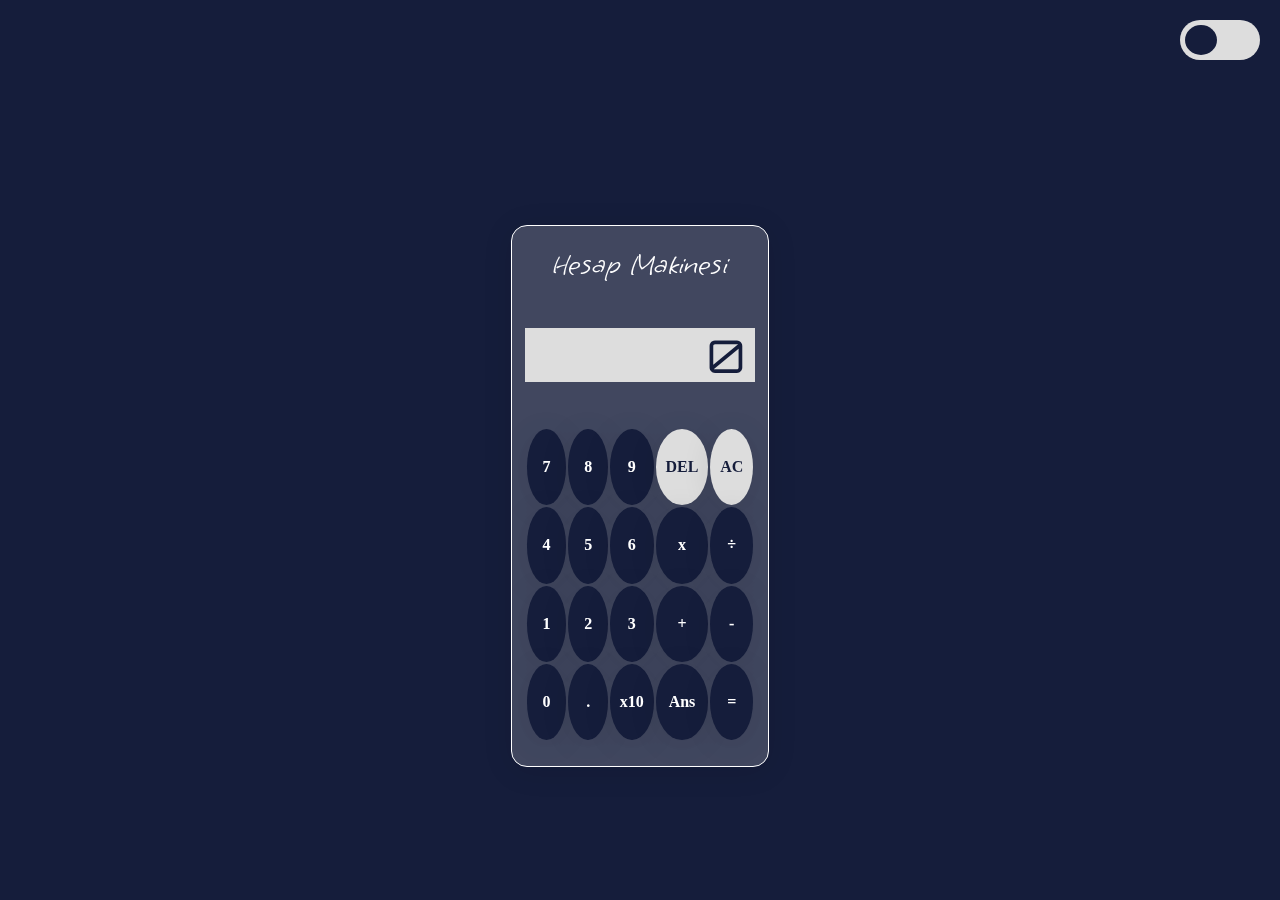
==== Example_14_Calculator/index.html @ fd04526f "init: new projects vanila JS" ====
<!DOCTYPE html>
<html lang="en">
<head>
    <meta charset="UTF-8">
    <meta http-equiv="X-UA-Compatible" content="IE=edge">
    <meta name="viewport" content="width=device-width, initial-scale=1.0">
    <title>Calculator</title>
    <!-- CSS -->
    <link rel="stylesheet" href="style.css">
    <!-- Fontawesome -->
    <link rel="stylesheet" href="https://cdnjs.cloudflare.com/ajax/libs/font-awesome/6.1.1/css/all.min.css" integrity="sha512-KfkfwYDsLkIlwQp6LFnl8zNdLGxu9YAA1QvwINks4PhcElQSvqcyVLLD9aMhXd13uQjoXtEKNosOWaZqXgel0g==" crossorigin="anonymous" referrerpolicy="no-referrer" />
    <!-- Google Font -->
    <link href="https://fonts.googleapis.com/css2?family=Orbitron:wght@400;500&display=swap" rel="stylesheet">
    <link href="https://fonts.googleapis.com/css2?family=Grape+Nuts&display=swap" rel="stylesheet"> 
</head>
<body>
    
    <div class="main" id="mainBg">

        <div class="container" id="container">
            <div class="content">
                <div class="text">
                    <p>Hesap Makinesi</p>
                </div>
                <div class="input">
                    <p id="screen">0</p>
                </div>
                <div class="numbers">
                    <table>
                        <tr >
                            <td class="btn" id="btnNumber">7</td>
                            <td class="btn" id="btnNumber">8</td>
                            <td class="btn" id="btnNumber">9</td>
                            <td class="btn btn2" id="del">DEL</td>
                            <td class="btn btn2" id="reset">AC</td>
                        </tr>
                        <tr>
                            <td class="btn" id="btnNumber">4</td>
                            <td class="btn" id="btnNumber">5</td>
                            <td class="btn" id="btnNumber">6</td>
                            <td class="btn" id="btnOpt">x</td>
                            <td class="btn" id="btnOpt">÷</td>
                        </tr>
                        <tr>
                            <td class="btn" id="btnNumber">1</td>
                            <td class="btn" id="btnNumber">2</td>
                            <td class="btn" id="btnNumber">3</td>
                            <td class="btn" id="btnOpt">+</td>
                            <td class="btn" id="btnOpt">-</td>
                        </tr>
                        <tr>
                            <td class="btn" id="btnNumber">0</td>
                            <td class="btn" id="btnNumber">.</td>
                            <td class="btn" id="btnOpt">x10</td>
                            <td class="btn" id="btnOpt">Ans</td>
                            <td class="btn" id="btnEquals">=</td>
                        </tr>
                    </table>
                </div>

            </div>



        </div>


        <div class="theme" id="theme">
            <div class="theme_box">
                <span class="mode_moon">
                    <i class="fa-solid fa-moon" id="moon"></i>
                </span>
                <span class="mode_sun">
                    <i class="fa-solid fa-sun"></i>
                </span>
                <span class="mode_ball" id="ball">
                    
                </span>
            </div>

        </div>

    </div>
                                        




    <script src="script.js"></script>
</body>
</html>
---- Example_14_Calculator/style.css ----
body{
    margin: 0;
    padding: 0;
}


.main{
    width: 100%;
    height: 100vh;
    background-color: #151D3B;
    position: relative;
    transition: background 0.5s ease;
}

.container{
    width: 20%;
    height: 60%;
    background-color: aliceblue;
    top:25%;
    margin: auto;
    position: relative;
    background: rgba(255, 255, 255, 0.19);
    border-radius: 16px;
    box-shadow: 0 4px 30px rgba(0, 0, 0, 0.1);
    backdrop-filter: blur(0px);
    -webkit-backdrop-filter: blur(0px);
    border: 1px solid rgba(255, 255, 255, 1);
    transition: all 0.5s ease;
}

.content{
    width: 100%;
    height: 100%;
}

table{
    margin: auto;
    top: 5vh;
    position: relative;
    width: 90%;
    height: 35vh;
    text-align: center;
}

.btn{
    width: 10%;
    height: 10%;
    background-color: #151D3B;
    cursor: pointer;
    border-radius: 50%;
    color:#fff ;
    font-size: 16px;
    font-weight: bolder;
    box-shadow: 0 4px 30px rgba(0, 0, 0, 0.1);
    transition: all 0.5s ease;
}

.text{
    margin-top: -10px;
    text-align: center;
    font-size: 30px;
    font-family: 'Grape Nuts', cursive;
    color: #fff;
}
.input{
    margin: auto;
    height: 10%;
    width: 90%;
    background-color: #ddd;
    text-align: right;
    font-size: 45px;
    box-sizing: border-box;
    padding-right: 10px;
    color: #151D3B;
    font-family: 'Orbitron', sans-serif;
}

#screen{
    overflow-x: auto;
}
.btn:hover{
    background-color: #DFDFDE;
    color: #151D3B;
    /* font-size: 30px; */
}

.btn.btn2{
    background-color: #ddd;
    color: #151D3B;
    font-weight: bolder;
}

.btn.btn2:hover{
    background-color: #151D3B;
    color: #ddd;
}

/* Black Mode */

.theme{
    width: 80px;
    height: 40px;
    background-color: #ddd;
    position: absolute;
    top: 20px;
    right: 20px;
    border-radius: 50px;
    display: flex;
    justify-content: center;
    align-items: center;
    transition: all 0.5s ease;
}


.theme_box{
    width: 100%;
    height: 100%;
    display: flex;
    justify-content: center;
    align-items: center;
    position: relative;
}

.mode_moon{
    width: 40%;
    height: 30px;
    display: flex;
    align-items: center;
    justify-content: center;
}

.mode_sun{
    width: 40%;
    height: 30px;
    display: flex;
    align-items: center;
    justify-content: center;
}

.mode_ball{
    position: absolute;
    width: 40%;
    height: 30px;
    background-color: #151D3B;
    border-radius: 50%;
    top: 5px;
    left: 5px;
    cursor: pointer;
    transition: all 0.5s ease;
}



@media only screen and (max-width:900px) {
    .container{
        width: 50%;
        height: 60%;
    }
}


@media only screen and (max-width:768px) {
    .container{
        width: 80%;
        height: 60%;
    }
}
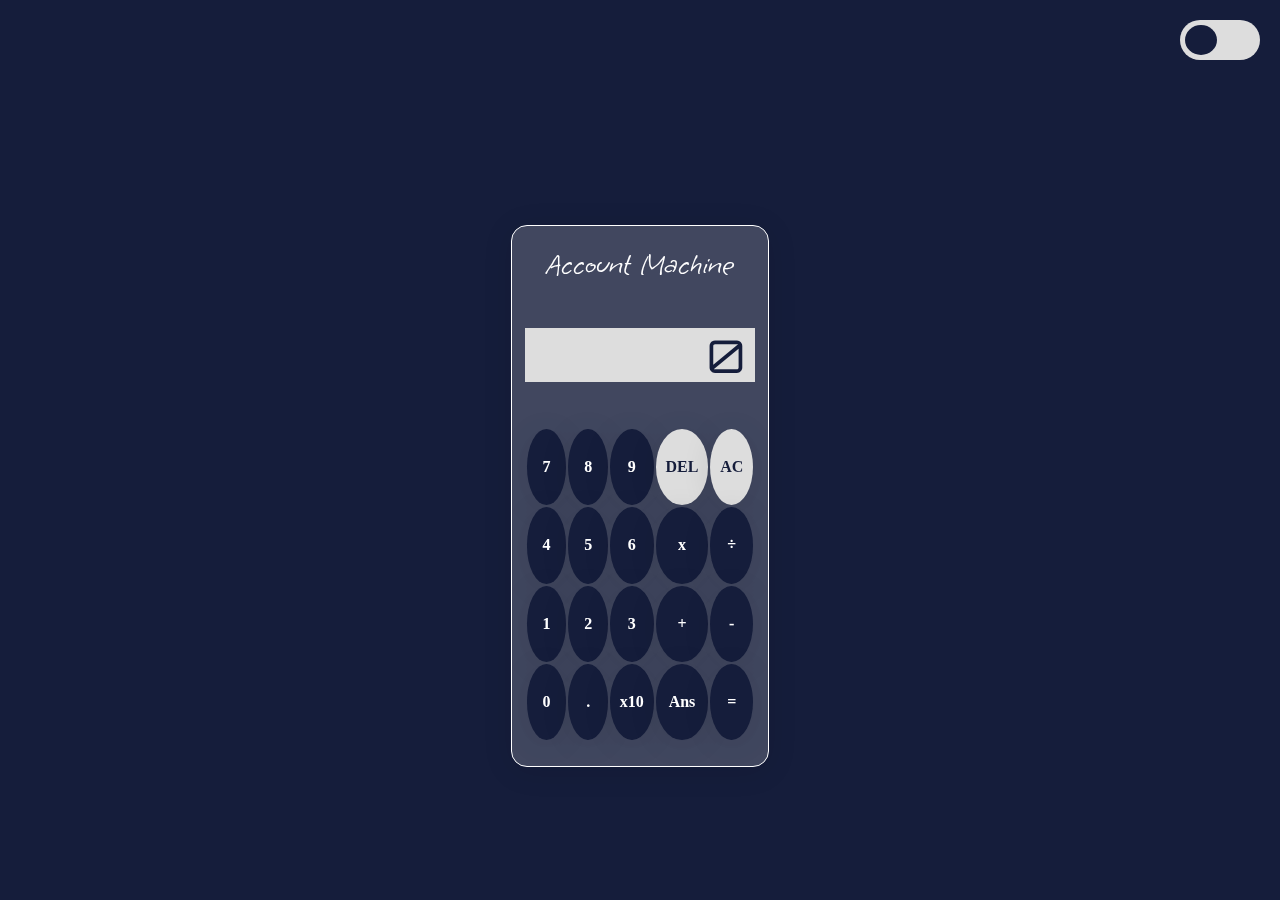
==== commit 346de3b5: "init: new project" ====
--- a/Example_14_Calculator/index.html
+++ b/Example_14_Calculator/index.html
@@ -1,91 +1,96 @@
 <!DOCTYPE html>
 <html lang="en">
+
 <head>
-    <meta charset="UTF-8">
-    <meta http-equiv="X-UA-Compatible" content="IE=edge">
-    <meta name="viewport" content="width=device-width, initial-scale=1.0">
-    <title>Calculator</title>
-    <!-- CSS -->
-    <link rel="stylesheet" href="style.css">
-    <!-- Fontawesome -->
-    <link rel="stylesheet" href="https://cdnjs.cloudflare.com/ajax/libs/font-awesome/6.1.1/css/all.min.css" integrity="sha512-KfkfwYDsLkIlwQp6LFnl8zNdLGxu9YAA1QvwINks4PhcElQSvqcyVLLD9aMhXd13uQjoXtEKNosOWaZqXgel0g==" crossorigin="anonymous" referrerpolicy="no-referrer" />
-    <!-- Google Font -->
-    <link href="https://fonts.googleapis.com/css2?family=Orbitron:wght@400;500&display=swap" rel="stylesheet">
-    <link href="https://fonts.googleapis.com/css2?family=Grape+Nuts&display=swap" rel="stylesheet"> 
+  <meta charset="UTF-8">
+  <meta http-equiv="X-UA-Compatible" content="IE=edge">
+  <meta name="viewport" content="width=device-width, initial-scale=1.0">
+  <title>Calculator</title>
+  <!-- CSS -->
+  <link rel="stylesheet" href="style.css">
+  <!-- Fontawesome -->
+  <link rel="stylesheet" href="https://cdnjs.cloudflare.com/ajax/libs/font-awesome/6.1.1/css/all.min.css"
+    integrity="sha512-KfkfwYDsLkIlwQp6LFnl8zNdLGxu9YAA1QvwINks4PhcElQSvqcyVLLD9aMhXd13uQjoXtEKNosOWaZqXgel0g=="
+    crossorigin="anonymous" referrerpolicy="no-referrer" />
+  <!-- Google Font -->
+  <link href="https://fonts.googleapis.com/css2?family=Orbitron:wght@400;500&display=swap" rel="stylesheet">
+  <link href="https://fonts.googleapis.com/css2?family=Grape+Nuts&display=swap" rel="stylesheet">
 </head>
+
 <body>
-    
-    <div class="main" id="mainBg">
 
-        <div class="container" id="container">
-            <div class="content">
-                <div class="text">
-                    <p>Hesap Makinesi</p>
-                </div>
-                <div class="input">
-                    <p id="screen">0</p>
-                </div>
-                <div class="numbers">
-                    <table>
-                        <tr >
-                            <td class="btn" id="btnNumber">7</td>
-                            <td class="btn" id="btnNumber">8</td>
-                            <td class="btn" id="btnNumber">9</td>
-                            <td class="btn btn2" id="del">DEL</td>
-                            <td class="btn btn2" id="reset">AC</td>
-                        </tr>
-                        <tr>
-                            <td class="btn" id="btnNumber">4</td>
-                            <td class="btn" id="btnNumber">5</td>
-                            <td class="btn" id="btnNumber">6</td>
-                            <td class="btn" id="btnOpt">x</td>
-                            <td class="btn" id="btnOpt">÷</td>
-                        </tr>
-                        <tr>
-                            <td class="btn" id="btnNumber">1</td>
-                            <td class="btn" id="btnNumber">2</td>
-                            <td class="btn" id="btnNumber">3</td>
-                            <td class="btn" id="btnOpt">+</td>
-                            <td class="btn" id="btnOpt">-</td>
-                        </tr>
-                        <tr>
-                            <td class="btn" id="btnNumber">0</td>
-                            <td class="btn" id="btnNumber">.</td>
-                            <td class="btn" id="btnOpt">x10</td>
-                            <td class="btn" id="btnOpt">Ans</td>
-                            <td class="btn" id="btnEquals">=</td>
-                        </tr>
-                    </table>
-                </div>
+  <div class="main" id="mainBg">
 
-            </div>
+    <div class="container" id="container">
+      <div class="content">
+        <div class="text">
+          <p>Account Machine</p>
+        </div>
+        <div class="input">
+          <p id="screen">0</p>
+        </div>
+        <div class="numbers">
+          <table>
+            <tr>
+              <td class="btn" id="btnNumber">7</td>
+              <td class="btn" id="btnNumber">8</td>
+              <td class="btn" id="btnNumber">9</td>
+              <td class="btn btn2" id="del">DEL</td>
+              <td class="btn btn2" id="reset">AC</td>
+            </tr>
+            <tr>
+              <td class="btn" id="btnNumber">4</td>
+              <td class="btn" id="btnNumber">5</td>
+              <td class="btn" id="btnNumber">6</td>
+              <td class="btn" id="btnOpt">x</td>
+              <td class="btn" id="btnOpt">÷</td>
+            </tr>
+            <tr>
+              <td class="btn" id="btnNumber">1</td>
+              <td class="btn" id="btnNumber">2</td>
+              <td class="btn" id="btnNumber">3</td>
+              <td class="btn" id="btnOpt">+</td>
+              <td class="btn" id="btnOpt">-</td>
+            </tr>
+            <tr>
+              <td class="btn" id="btnNumber">0</td>
+              <td class="btn" id="btnNumber">.</td>
+              <td class="btn" id="btnOpt">x10</td>
+              <td class="btn" id="btnOpt">Ans</td>
+              <td class="btn" id="btnEquals">=</td>
+            </tr>
+          </table>
+        </div>
+
+      </div>
 
 
 
-        </div>
+    </div>
 
 
-        <div class="theme" id="theme">
-            <div class="theme_box">
-                <span class="mode_moon">
-                    <i class="fa-solid fa-moon" id="moon"></i>
-                </span>
-                <span class="mode_sun">
-                    <i class="fa-solid fa-sun"></i>
-                </span>
-                <span class="mode_ball" id="ball">
-                    
-                </span>
-            </div>
+    <div class="theme" id="theme">
+      <div class="theme_box">
+        <span class="mode_moon">
+          <i class="fa-solid fa-moon" id="moon"></i>
+        </span>
+        <span class="mode_sun">
+          <i class="fa-solid fa-sun"></i>
+        </span>
+        <span class="mode_ball" id="ball">
 
-        </div>
+        </span>
+      </div>
 
     </div>
-                                        
+
+  </div>
 
 
 
 
-    <script src="script.js"></script>
+
+  <script src="script.js"></script>
 </body>
+
 </html>